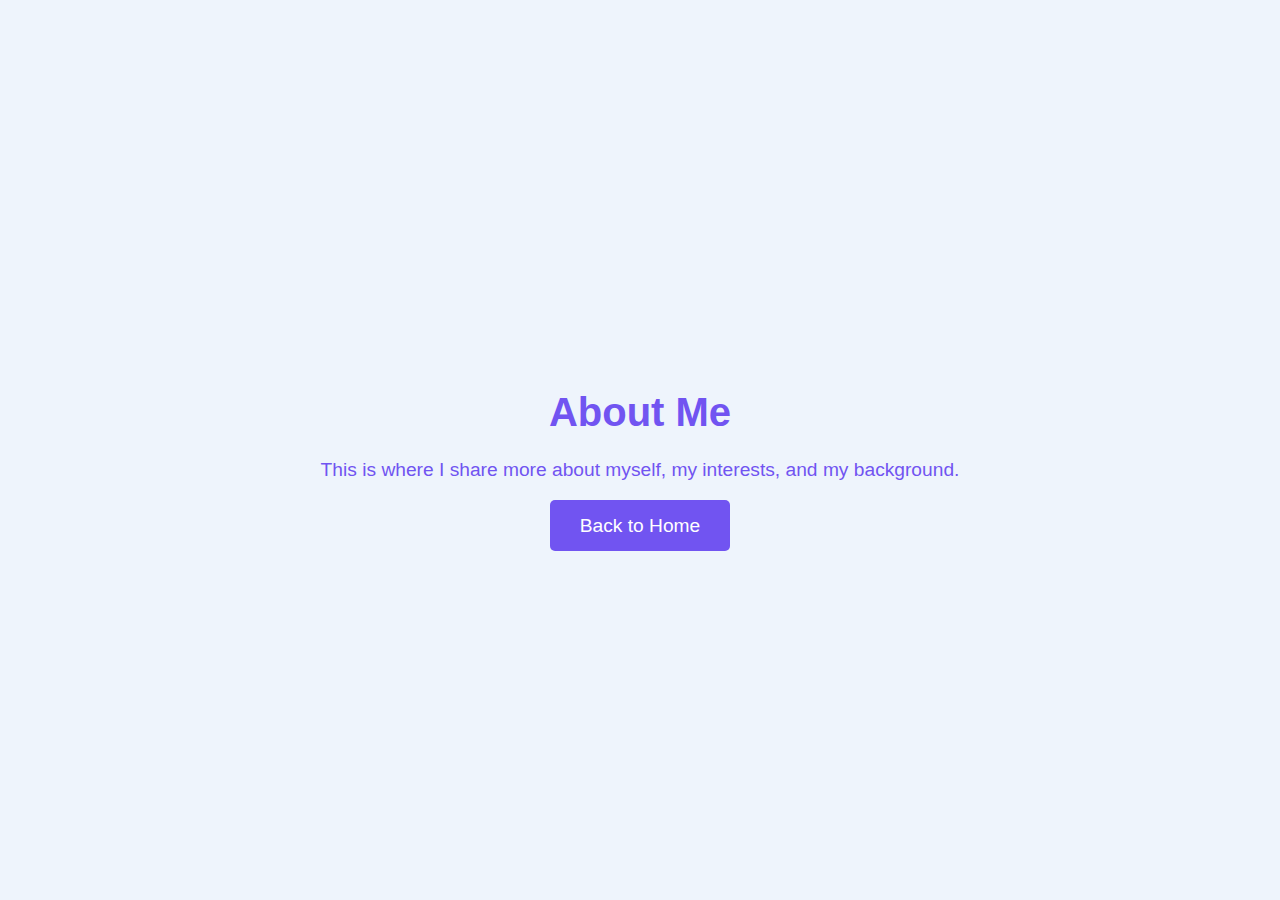
==== about.html @ d63a2c9c "more additions to the template" ====
<!DOCTYPE html>
<html lang="en">
<head>
    <meta charset="UTF-8">
    <meta name="viewport" content="width=device-width, initial-scale=1.0">
    <title>About Me - Hi, I am Ellen</title>
    <link rel="stylesheet" href="styles.css">
</head>
<body>

    <!-- About Me Page Content -->
    <div class="page-content">
        <h1>About Me</h1>
        <p>This is where I share more about myself, my interests, and my background.</p>
        <a href="index.html" class="button">Back to Home</a>
    </div>

</body>
</html>
---- styles.css ----
/* General Styles */
body {
    font-family: Arial, sans-serif;
    background-color: #eef4fc; /* Light Blue Background */
    color: #7154f1; /* Purple Font Color */
    margin: 0;
    padding: 0;
    display: flex;
    justify-content: center;
    align-items: center;
    height: 100vh;
    text-align: center;
}

.home-page {
    width: 100%;
    max-width: 500px;
    padding: 20px;
}

h1 {
    font-size: 2.5em;
    color: #7154f1;
    margin-bottom: 20px;
}

p {
    font-size: 1.2em;
    line-height: 1.6;
    margin-bottom: 30px;
}

.button-container {
    display: flex;
    justify-content: center;
    gap: 20px;
}

.button {
    background-color: #7154f1;
    color: white;
    text-decoration: none;
    padding: 15px 30px;
    border-radius: 5px;
    font-size: 1.2em;
    transition: background-color 0.3s ease;
}

.button:hover {
    background-color: #5737c0;
}

@media screen and (max-width: 600px) {
    h1 {
        font-size: 2em;
    }

    p {
        font-size: 1.1em;
    }

    .button-container {
        flex-direction: column;
    }

    .button {
        width: 100%;
        padding: 15px;
    }
}
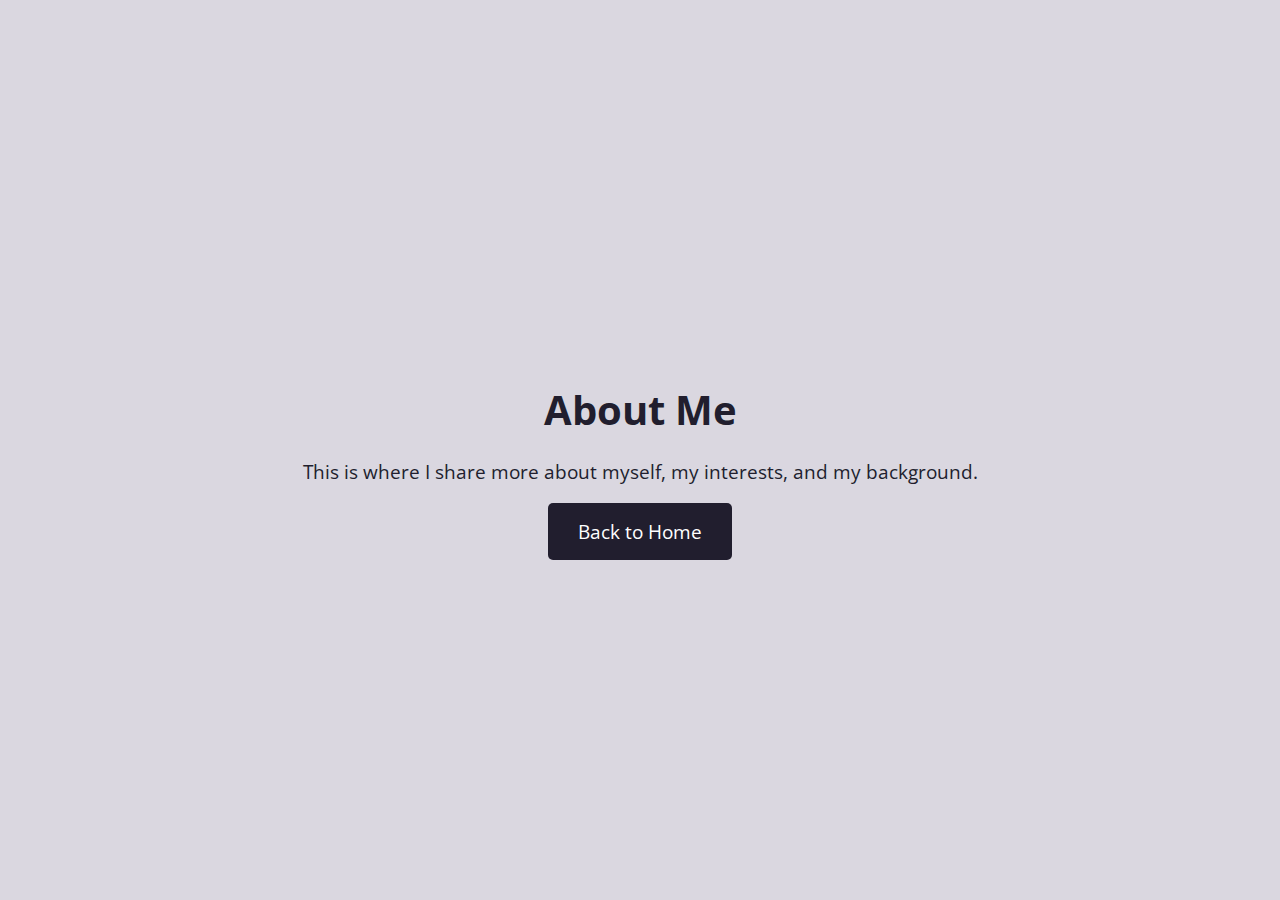
==== commit 27491965: "quick style updates" ====
--- a/about.html
+++ b/about.html
@@ -3,7 +3,8 @@
 <head>
     <meta charset="UTF-8">
     <meta name="viewport" content="width=device-width, initial-scale=1.0">
-    <title>About Me - Hi, I am Ellen</title>
+    <title>About Me</title>
+    <link href="https://fonts.googleapis.com/css2?family=Open+Sans:wght@400;600;700&display=swap" rel="stylesheet">
     <link rel="stylesheet" href="styles.css">
 </head>
 <body>
--- a/styles.css
+++ b/styles.css
@@ -1,8 +1,8 @@
 /* General Styles */
 body {
-    font-family: Arial, sans-serif;
-    background-color: #eef4fc; /* Light Blue Background */
-    color: #7154f1; /* Purple Font Color */
+    font-family: 'Open Sans', sans-serif; 
+    background-color: #dad7e0; /* Light Blue Background */
+    color: #211e2e; /* Purple Font Color */
     margin: 0;
     padding: 0;
     display: flex;
@@ -20,7 +20,7 @@
 
 h1 {
     font-size: 2.5em;
-    color: #7154f1;
+    color: #211e2e;
     margin-bottom: 20px;
 }
 
@@ -37,7 +37,7 @@
 }
 
 .button {
-    background-color: #7154f1;
+    background-color: #211e2e;
     color: white;
     text-decoration: none;
     padding: 15px 30px;
